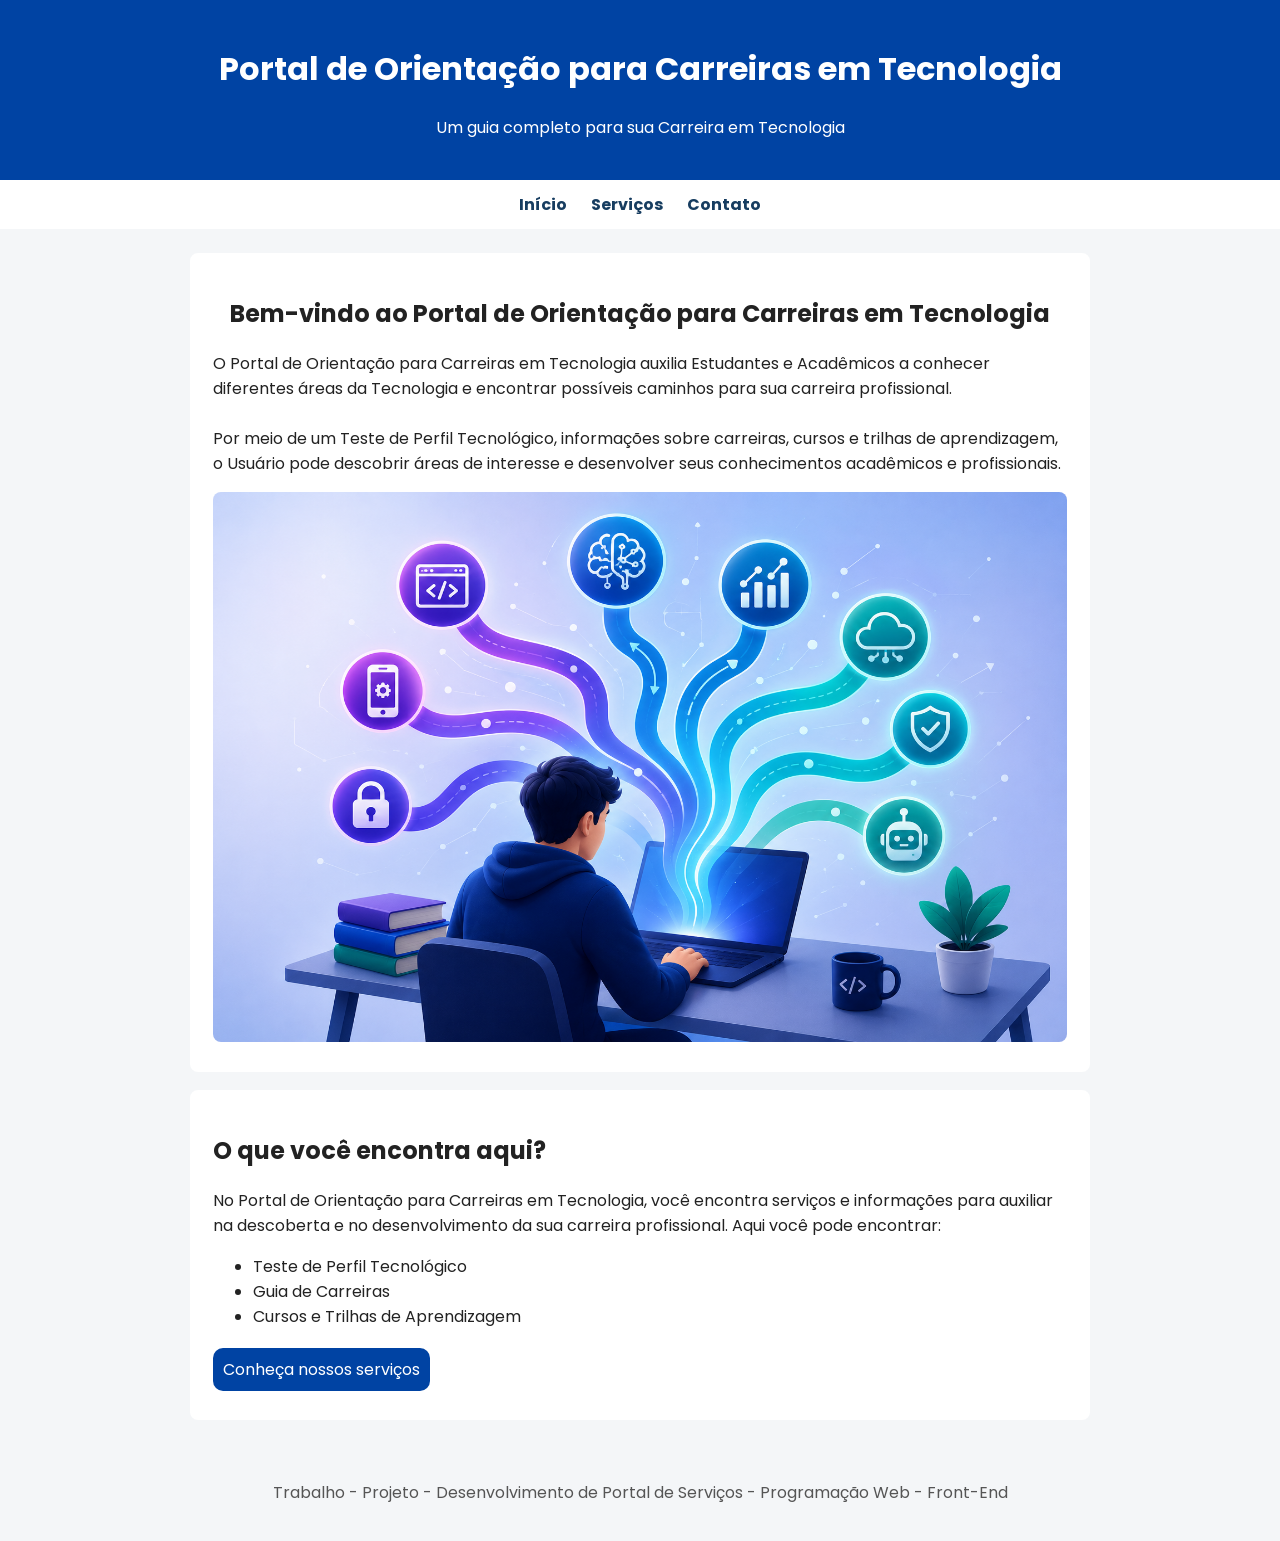
==== index.html @ 41e7dc9a "Atualização da Estrutura do Projeto de Portal de Serviços" ====
<!DOCTYPE html>
<html lang="pt-BR">
<head>
    <meta charset="UTF-8">
    <meta name="viewport" content="width=device-width, initial-scale=1.0">
    <link
    href="https://fonts.googleapis.com/css2?family=Poppins:ital,wght@0,100;0,200;0,300;0,400;0,500;0,600;0,700;0,800;0,900;1,100;1,200;1,300;1,400;1,500;1,600;1,700;1,800;1,900&display=swap" rel="stylesheet" />
    <link rel="stylesheet" href="css/estilo.css">
    <title>Portal de Orientação para Carreiras em Tecnologia</title>
    <link rel = "icon" href="img/logo-portal.ico">

</head>

<body>

    <header>
    
    <h1>Portal de Orientação para Carreiras em Tecnologia</h1>

    <p>Um guia completo para sua Carreira em Tecnologia</p>

    </header>

    <nav>
        <a href="index.html">Início</a>
        <a href="servicos.html">Serviços</a>
        <a href="contato.html">Contato</a>
    </nav>

    <main>

        <section>

            <h2 class="titulo">Bem-vindo ao Portal de Orientação para Carreiras em Tecnologia</h2>

            <p>O Portal de Orientação para Carreiras em Tecnologia auxilia Estudantes e Acadêmicos a conhecer diferentes áreas da Tecnologia e encontrar possíveis caminhos para sua carreira profissional.

            <br><br>Por meio de um Teste de Perfil Tecnológico, informações sobre carreiras, cursos e trilhas de aprendizagem, o Usuário pode descobrir áreas de interesse e desenvolver seus conhecimentos acadêmicos e profissionais.</p>

            <img alt = "Ilustração de uma Pessoa utilizando um notebook, cercada por ícones que representam diferentes áreas da Tecnologia." src = "img/imagem-portal.png">

        </section>

        <section class="informacoes">

            <h2>O que você encontra aqui?</h2>

            <p>No Portal de Orientação para Carreiras em Tecnologia, você encontra serviços e informações para auxiliar na descoberta e no desenvolvimento da sua carreira profissional. Aqui você pode encontrar:</p>

            <ul>
                <li>Teste de Perfil Tecnológico</li>
                <li>Guia de Carreiras</li>
                <li>Cursos e Trilhas de Aprendizagem</li>
            </ul>

            <a class = "orientacao" href="servicos.html">Conheça nossos serviços</a>

        </section>
    </main>

    <footer>

        <p>Trabalho - Projeto - Desenvolvimento de Portal de Serviços - Programação Web - Front-End</p>

    </footer>
</body>
</html>
---- css/estilo.css ----
body {
    font-family: Poppins;
    margin: 0px;
    background-color: #f4f6f8;
    color: #222222;
}

header {
    background-color: #0043a3;
    color: white;
    padding: 24px;
    text-align: center;
}

nav {
    background-color: #ffffff;
    padding: 12px;
    text-align: center;
}

nav a {
    color: #173d60;
    margin: 0 10px;
    text-decoration: none;
    font-weight: bold;
}

main {
    width: 90%;
    max-width: 900px;
    margin: 24px auto;
}

section, article {
    background-color: white;
    padding: 20px;
    margin-bottom: 18px;
    border: 3px solid white;
    border-radius: 8px;
}

.titulo {
    text-align: center;
}

.servicos {
    text-align: center;
}

.contato {
    text-align: center;
}

.informacoes {
    padding-bottom: 47px;
}

img {
    max-width: 100%;
    height: 550px;
    width: 900px;
    border-radius: 8px;
}

label {
    display: block;
    margin-top: 12px;
    font-weight: bold;
}

input, select, textarea {
    font-family: Poppins;
    width: 100%;
    padding: 10px;
    margin-top: 4px;
    box-sizing: border-box;
    resize: none;
}

button {
    font-size: 15px;
    font-family: Poppins;
    background-color: #0043a3;
    color: #ffffff;
    border: 1px solid #ffffff;
    margin-top: 14px;
    padding: 12px 30px;
    border-radius: 12px;
    cursor: pointer;
}

footer {
    text-align: center;
    padding: 20px;
    color: #555555;
}

.orientacao {
    position: relative;
    top: 12px;
    font-family: Poppins;
    background-color: #0043a3;
    color: #ffffff;
    border-radius: 10px;
    text-decoration: none;
    padding: 10px;
}
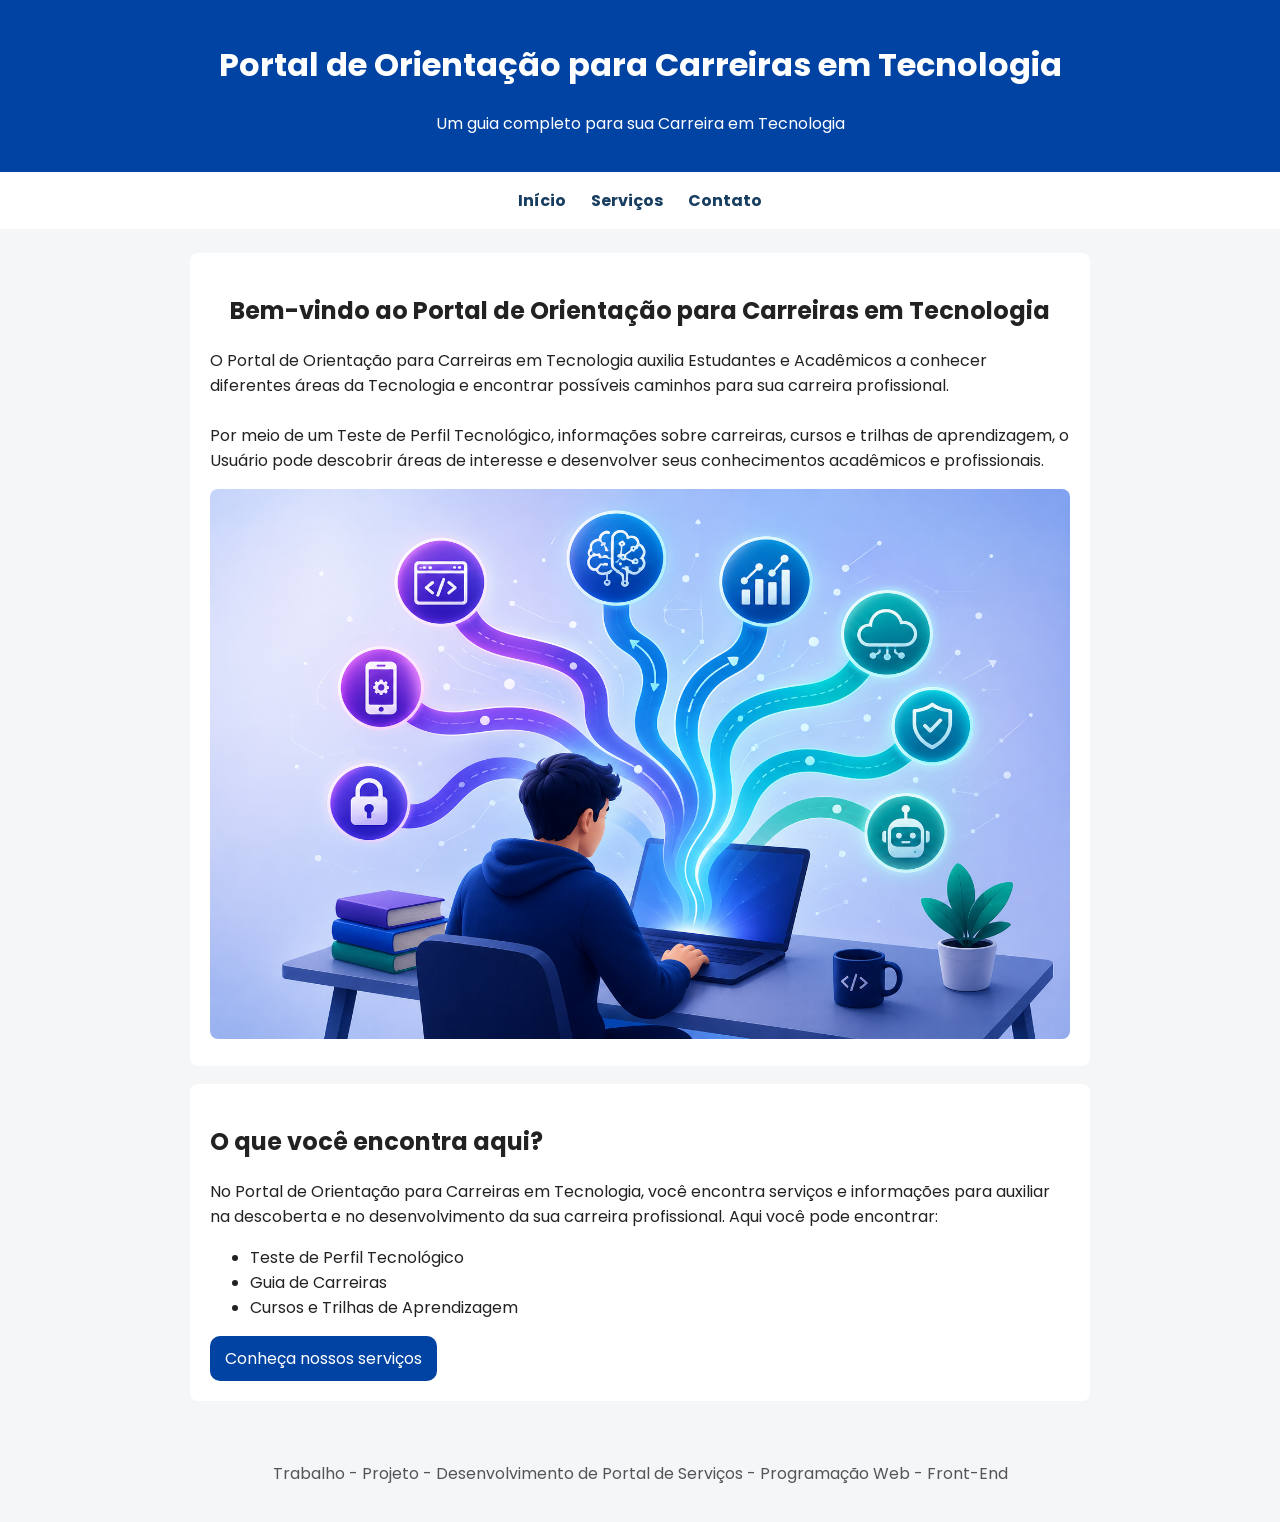
==== commit 1ece299f: "Trabalho - Organização do Portal de Serviços com Flexbox - Programação Web - Front End" ====
--- a/index.html
+++ b/index.html
@@ -5,8 +5,10 @@
     <meta name="viewport" content="width=device-width, initial-scale=1.0">
     <link
     href="https://fonts.googleapis.com/css2?family=Poppins:ital,wght@0,100;0,200;0,300;0,400;0,500;0,600;0,700;0,800;0,900;1,100;1,200;1,300;1,400;1,500;1,600;1,700;1,800;1,900&display=swap" rel="stylesheet" />
-    <link rel="stylesheet" href="css/estilo.css">
-    <title>Portal de Orientação para Carreiras em Tecnologia</title>
+
+    <link rel = "stylesheet" href="css/estilo.css">
+
+    <title>Portal de Orientação para Carreiras em Tecnologia></title>
     <link rel = "icon" href="img/logo-portal.ico">
 
 </head>
@@ -29,7 +31,7 @@
 
     <main>
 
-        <section>
+        <section class="principal">
 
             <h2 class="titulo">Bem-vindo ao Portal de Orientação para Carreiras em Tecnologia</h2>
 
--- a/css/estilo.css
+++ b/css/estilo.css
@@ -8,14 +8,17 @@
 header {
     background-color: #0043a3;
     color: white;
-    padding: 24px;
+    padding: 20px;
     text-align: center;
 }
 
 nav {
     background-color: #ffffff;
-    padding: 12px;
     text-align: center;
+    display: flex;
+    justify-content: center;
+    gap: 5px;
+    padding: 16px;
 }
 
 nav a {
@@ -31,28 +34,61 @@
     margin: 24px auto;
 }
 
-section, article {
+section {
     background-color: white;
     padding: 20px;
     margin-bottom: 18px;
-    border: 3px solid white;
     border-radius: 8px;
+}
+
+.container-servicos {
+    display: flex;
+    gap: 24px;
+    flex-wrap: wrap;
+}
+
+.container-servicos article {
+    background-color: white;
+    padding: 23px;
+    border: 1px solid rgba(221, 221, 221, 0.06);
+    border-radius: 15px;
+    box-shadow: 0 2px 8px rgba(0, 0, 0, 0.08);
+    display: flex;
+    flex-direction: column;
+    flex: 1;
+    min-width: 200px;
+    box-sizing: border-box;
+    min-height: 350px;
+}
+
+.container-servicos article h3 {
+    text-align: center;
+}
+
+.container-servicos article p {
+    line-height: 1.6;
+}
+
+.container-servicos article .orientacao {
+    margin-top: auto;
+    align-self: center;
 }
 
 .titulo {
     text-align: center;
 }
 
+.servicosdisponiveis {
+    padding-bottom: 35px;
+}
+
 .servicos {
+    padding-top: 15px;
     text-align: center;
 }
 
 .contato {
     text-align: center;
-}
-
-.informacoes {
-    padding-bottom: 47px;
 }
 
 img {
@@ -96,12 +132,13 @@
 }
 
 .orientacao {
-    position: relative;
-    top: 12px;
+    display: inline-block;
+    position: static;
+    margin-top: auto;
     font-family: Poppins;
     background-color: #0043a3;
     color: #ffffff;
     border-radius: 10px;
     text-decoration: none;
-    padding: 10px;
+    padding: 10px 15px;
 }
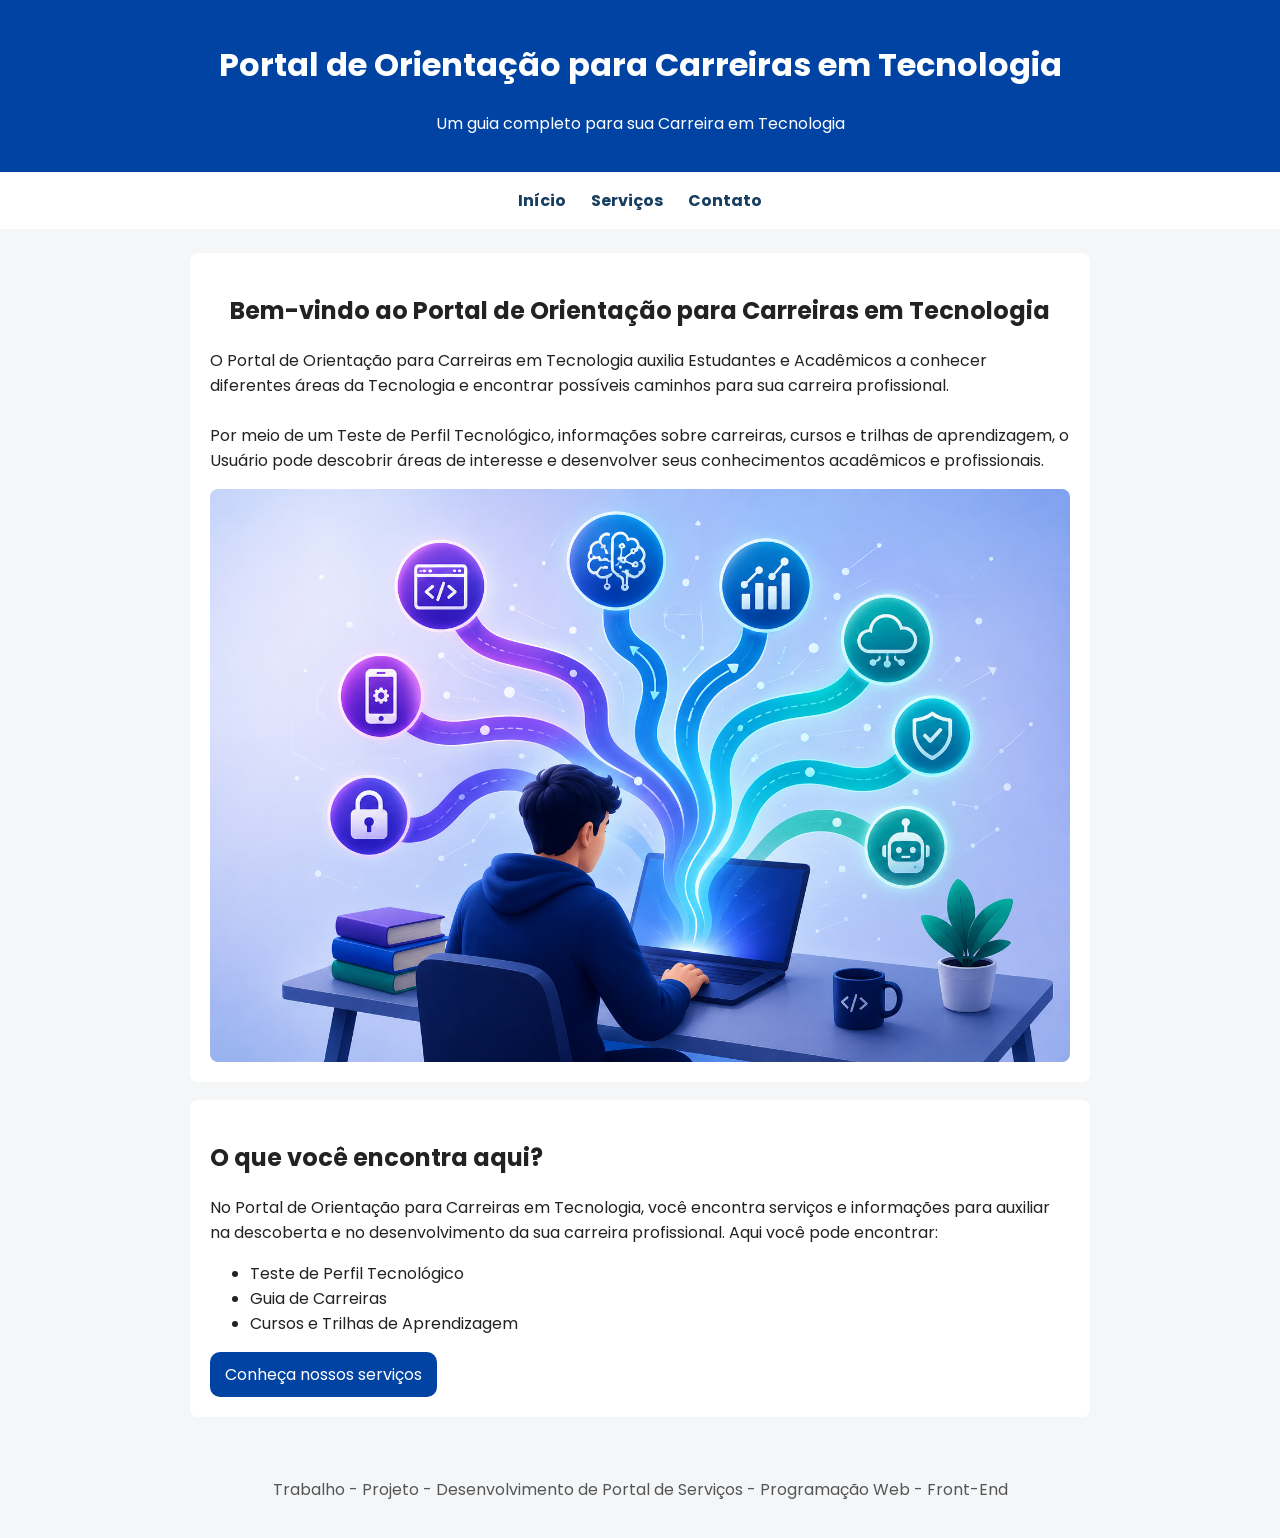
==== commit 80de61d1: "Incremento de Consulta de Projetos com API do GitHub" ====
--- a/index.html
+++ b/index.html
@@ -7,8 +7,9 @@
     href="https://fonts.googleapis.com/css2?family=Poppins:ital,wght@0,100;0,200;0,300;0,400;0,500;0,600;0,700;0,800;0,900;1,100;1,200;1,300;1,400;1,500;1,600;1,700;1,800;1,900&display=swap" rel="stylesheet" />
 
     <link rel = "stylesheet" href="css/estilo.css">
+    <script src = "js/script.js"></script>
 
-    <title>Portal de Orientação para Carreiras em Tecnologia></title>
+    <title>Portal de Orientação para Carreiras em Tecnologia</title>
     <link rel = "icon" href="img/logo-portal.ico">
 
 </head>
--- a/css/estilo.css
+++ b/css/estilo.css
@@ -28,6 +28,12 @@
     font-weight: bold;
 }
 
+nav a:focus-visible {
+    outline: 3px solid #8db7ff;
+    outline-offset: 3px;
+    border-radius: 4px;
+}
+
 main {
     width: 90%;
     max-width: 900px;
@@ -42,9 +48,11 @@
 }
 
 .container-servicos {
-    display: flex;
+    display: grid;
+    /* Mantém os cards na mesma grade mesmo quando o filtro retorna apenas um. */
+    grid-template-columns: repeat(3, minmax(0, 1fr));
     gap: 24px;
-    flex-wrap: wrap;
+    align-items: stretch;
 }
 
 .container-servicos article {
@@ -55,10 +63,16 @@
     box-shadow: 0 2px 8px rgba(0, 0, 0, 0.08);
     display: flex;
     flex-direction: column;
-    flex: 1;
-    min-width: 200px;
+    width: 100%;
+    min-width: 0;
     box-sizing: border-box;
     min-height: 350px;
+    transition: transform 0.2s ease, box-shadow 0.2s ease;
+}
+
+.container-servicos article:hover {
+    transform: translateY(-3px);
+    box-shadow: 0 8px 22px rgba(0, 43, 105, 0.12);
 }
 
 .container-servicos article h3 {
@@ -79,7 +93,196 @@
 }
 
 .servicosdisponiveis {
-    padding-bottom: 35px;
+    padding-bottom: 28px;
+}
+
+.servicosdisponiveis label[for="filtroCategoria"] {
+    display: block;
+    margin-top: 18px;
+    margin-bottom: 8px;
+    color: #183653;
+    font-size: 0.93rem;
+    font-weight: 600;
+}
+
+/* Filtro personalizado de categorias */
+.servicosdisponiveis label[for="botaoFiltroCategoria"] {
+    display: block;
+    margin-top: 18px;
+    margin-bottom: 8px;
+    color: #183653;
+    font-size: 0.93rem;
+    font-weight: 600;
+}
+
+.filtro-personalizado {
+    position: relative;
+    width: 100%;
+    z-index: 5;
+}
+
+.select-acessivel {
+    position: absolute !important;
+    width: 1px !important;
+    height: 1px !important;
+    padding: 0 !important;
+    margin: -1px !important;
+    overflow: hidden !important;
+    clip: rect(0, 0, 0, 0) !important;
+    white-space: nowrap !important;
+    border: 0 !important;
+}
+
+.filtro-seletor {
+    display: flex;
+    align-items: center;
+    justify-content: space-between;
+    gap: 14px;
+    width: 100%;
+    min-height: 48px;
+    margin: 0;
+    padding: 12px 15px 12px 16px;
+    border: 1px solid #d5e0ef;
+    border-radius: 12px;
+    background: #ffffff;
+    color: #193653;
+    font-family: Poppins, sans-serif;
+    font-size: 0.94rem;
+    font-weight: 500;
+    line-height: 1.4;
+    text-align: left;
+    box-shadow: 0 3px 9px rgba(20, 55, 95, 0.06);
+    cursor: pointer;
+    transition: border-color 0.2s ease, box-shadow 0.2s ease,
+        background 0.2s ease;
+}
+
+.filtro-seletor:hover {
+    border-color: #8bb4ed;
+    background: #ffffff;
+}
+
+.filtro-seletor:focus-visible,
+.filtro-seletor[aria-expanded="true"] {
+    border-color: #1764c0;
+    outline: none;
+    box-shadow: 0 0 0 4px rgba(23, 100, 192, 0.13);
+}
+
+.filtro-seta {
+    flex: 0 0 18px;
+    width: 18px;
+    height: 18px;
+    fill: none;
+    stroke: currentColor;
+    stroke-width: 1.8;
+    stroke-linecap: round;
+    stroke-linejoin: round;
+    transition: transform 0.2s ease;
+}
+
+.filtro-seletor[aria-expanded="true"] .filtro-seta {
+    transform: rotate(180deg);
+}
+
+.filtro-opcoes {
+    position: absolute;
+    top: calc(100% + 8px);
+    left: 0;
+    right: 0;
+    z-index: 20;
+    display: grid;
+    gap: 4px;
+    padding: 7px;
+    border: 1px solid #e0e8f2;
+    border-radius: 15px;
+    background: rgba(255, 255, 255, 0.98);
+    box-shadow: 0 14px 35px rgba(20, 47, 83, 0.17),
+        0 3px 8px rgba(20, 47, 83, 0.06);
+    transform-origin: top center;
+    animation: abrirFiltro 0.16s ease-out;
+}
+
+.filtro-opcoes[hidden] {
+    display: none;
+}
+
+.filtro-opcao {
+    display: flex;
+    align-items: center;
+    justify-content: space-between;
+    gap: 12px;
+    width: 100%;
+    min-height: 42px;
+    margin: 0;
+    padding: 10px 12px;
+    border: 1px solid transparent;
+    border-radius: 9px;
+    background: transparent;
+    color: #28445f;
+    font-family: Poppins, sans-serif;
+    font-size: 0.91rem;
+    font-weight: 400;
+    line-height: 1.4;
+    text-align: left;
+    cursor: pointer;
+    transition: color 0.16s ease, background 0.16s ease,
+        border-color 0.16s ease;
+}
+
+.filtro-opcao:hover,
+.filtro-opcao:focus-visible {
+    border-color: #d8e7fb;
+    background: #edf5ff;
+    color: #064ca8;
+    outline: none;
+}
+
+.filtro-opcao.selecionada {
+    border-color: #d5e6ff;
+    background: #eaf3ff;
+    color: #064ca8;
+    font-weight: 600;
+}
+
+.filtro-opcao svg {
+    flex: 0 0 17px;
+    width: 17px;
+    height: 17px;
+    fill: none;
+    stroke: currentColor;
+    stroke-width: 2;
+    stroke-linecap: round;
+    stroke-linejoin: round;
+    opacity: 0;
+}
+
+.filtro-opcao.selecionada svg {
+    opacity: 1;
+}
+
+@keyframes abrirFiltro {
+    from {
+        opacity: 0;
+        transform: translateY(-5px) scale(0.99);
+    }
+
+    to {
+        opacity: 1;
+        transform: translateY(0) scale(1);
+    }
+}
+
+@media (prefers-reduced-motion: reduce) {
+    .filtro-opcoes {
+        animation: none;
+    }
+
+    .filtro-seletor,
+    .filtro-seta,
+    .filtro-opcao {
+        transition: none;
+    }
 }
 
 .servicos {
@@ -92,9 +295,10 @@
 }
 
 img {
+    display: block;
     max-width: 100%;
-    height: 550px;
-    width: 900px;
+    width: 100%;
+    height: auto;
     border-radius: 8px;
 }
 
@@ -141,4 +345,833 @@
     border-radius: 10px;
     text-decoration: none;
     padding: 10px 15px;
-}+}
+
+#mensagemFiltro {
+    margin: 12px 0 0;
+    color: #52657a;
+    font-size: 0.9rem;
+}
+
+#listaServicos .mensagem-vazia {
+    grid-column: 1 / -1;
+    width: 100%;
+    box-sizing: border-box;
+    min-height: 210px;
+    padding: 36px 24px;
+    display: flex;
+    flex-direction: column;
+    align-items: center;
+    justify-content: center;
+    gap: 10px;
+    text-align: center;
+    background: linear-gradient(135deg, #f4f8ff 0%, #ffffff 100%);
+    border: 1px dashed #b9cce6;
+    border-radius: 16px;
+    color: #183653;
+}
+
+#listaServicos .mensagem-vazia::before {
+    content: "⌕";
+    display: flex;
+    align-items: center;
+    justify-content: center;
+    width: 52px;
+    height: 52px;
+    margin-bottom: 4px;
+    border-radius: 50%;
+    background: #e5efff;
+    color: #1453a3;
+    font-size: 2rem;
+    line-height: 1;
+}
+
+#listaServicos .mensagem-vazia h3 {
+    margin: 0;
+    color: #173d60;
+    font-size: 1.15rem;
+    font-weight: 600;
+}
+
+#listaServicos .mensagem-vazia p {
+    max-width: 520px;
+    margin: 0;
+    color: #60738a;
+    font-size: 0.95rem;
+    line-height: 1.7;
+}
+
+/* Ajustes responsivos para manter a grade proporcional. */
+@media (max-width: 800px) {
+    .container-servicos {
+        grid-template-columns: repeat(2, minmax(0, 1fr));
+        gap: 18px;
+    }
+}
+
+@media (max-width: 600px) {
+    .container-servicos {
+        grid-template-columns: minmax(0, 1fr);
+        gap: 16px;
+    }
+
+    .container-servicos article {
+        min-height: auto;
+    }
+
+    #filtroCategoria {
+        min-height: 44px;
+        font-size: 0.9rem;
+    }
+}
+
+/* Painel compacto de filtro na página Serviços */
+.painel-filtro {
+    padding: 14px 18px 12px;
+    margin-bottom: 16px;
+    border: 1px solid #e3eaf3;
+    border-radius: 12px;
+    box-shadow: 0 3px 12px rgba(20, 55, 95, 0.045);
+}
+
+.titulo-filtro {
+    margin: 0 0 10px;
+    color: #173d60;
+    font-size: 1rem;
+    font-weight: 600;
+}
+
+.linha-filtro {
+    display: grid;
+    grid-template-columns: minmax(190px, 300px) minmax(0, 1fr);
+    align-items: center;
+    column-gap: 14px;
+    row-gap: 7px;
+}
+
+.painel-filtro label[for="botaoFiltroCategoria"] {
+    margin: 0 0 6px;
+    color: #52657a;
+    font-size: 0.82rem;
+    font-weight: 500;
+}
+
+.painel-filtro .filtro-personalizado {
+    width: 100%;
+    max-width: 300px;
+}
+
+.painel-filtro .filtro-seletor {
+    min-height: 38px;
+    padding: 8px 11px;
+    gap: 9px;
+    border-radius: 9px;
+    border-color: #dce5f0;
+    background: #ffffff;
+    font-size: 0.86rem;
+    box-shadow: 0 2px 5px rgba(20, 55, 95, 0.045);
+}
+
+.painel-filtro .filtro-seletor:hover {
+    background: #ffffff;
+    border-color: #8bb4ed;
+}
+
+.painel-filtro .filtro-opcoes {
+    border-radius: 11px;
+    padding: 5px;
+    background: #ffffff;
+}
+
+.painel-filtro .filtro-opcao {
+    min-height: 35px;
+    padding: 7px 9px;
+    font-size: 0.84rem;
+}
+
+.painel-filtro #mensagemFiltro {
+    margin: 0;
+    font-size: 0.8rem;
+    color: #64748b;
+}
+
+@media (max-width: 600px) {
+    .linha-filtro {
+        grid-template-columns: minmax(0, 1fr);
+        gap: 6px;
+    }
+
+    .painel-filtro .filtro-personalizado {
+        max-width: none;
+    }
+}
+
+/* Filtro compacto dentro da área dos cards de serviços */
+.painel-filtro {
+    grid-column: 1 / -1;
+    display: flex;
+    align-items: center;
+    gap: 12px;
+    width: 100%;
+    margin: 0 0 4px;
+    padding: 12px 16px;
+    background: #ffffff;
+    border: 1px solid #e1e8f0;
+    border-radius: 10px;
+    box-sizing: border-box;
+}
+
+.linha-filtro {
+    display: flex;
+    align-items: center;
+    gap: 12px;
+    width: 100%;
+}
+
+.linha-filtro label {
+    flex: 0 0 auto;
+    margin: 0;
+    color: #183653;
+    font-size: 0.84rem;
+    font-weight: 500;
+}
+
+.painel-filtro .filtro-personalizado {
+    width: min(250px, 48%);
+}
+
+.painel-filtro .filtro-seletor {
+    min-height: 38px;
+    padding: 8px 11px;
+    border-radius: 8px;
+    background: #ffffff;
+    font-size: 0.84rem;
+}
+
+.painel-filtro #mensagemFiltro {
+    margin: 0 0 0 auto;
+    color: #64748b;
+    font-size: 0.76rem;
+    white-space: nowrap;
+}
+
+@media (max-width: 640px) {
+    .painel-filtro, .linha-filtro {
+        align-items: stretch;
+        flex-direction: column;
+    }
+    .painel-filtro .filtro-personalizado { width: 100%; }
+    .painel-filtro #mensagemFiltro { margin: 0; white-space: normal; }
+}
+
+/* Filtro integrado à área dos cards de serviços */
+
+.catalogo-servicos {
+    background: #ffffff;
+    border-radius: 12px;
+    padding: 17px;
+    margin-top: -8px;
+    box-sizing: border-box;
+}
+
+.catalogo-servicos .painel-filtro {
+    display: flex;
+    flex-wrap: wrap;
+    align-items: center;
+    gap: 10px 16px;
+    width: 100%;
+    padding: 0 0 14px;
+    margin: 3 0 18px;
+    border: none;
+    border-bottom: 0px solid #edf1f6;
+    border-radius: 0;
+    box-shadow: none;
+    background: #ffffff;
+    box-sizing: border-box;
+}
+
+.catalogo-servicos #rotuloFiltroCategoria {
+    flex: 0 0 auto;
+    margin: 0;
+    color: #38516d;
+    font-size: 0.91rem;
+    font-weight: 500;
+    line-height: 1.5;
+}
+
+.catalogo-servicos .linha-filtro {
+    display: flex;
+    align-items: center;
+    flex: 1 1 300px;
+    flex-wrap: wrap;
+    gap: 10px 14px;
+    width: auto;
+    min-width: 0;
+}
+
+.catalogo-servicos .filtro-personalizado {
+    position: relative;
+    flex: 0 1 250px;
+    width: 250px;
+    max-width: 100%;
+    min-width: 0;
+}
+
+.catalogo-servicos .filtro-seletor {
+    display: flex;
+    align-items: center;
+    justify-content: space-between;
+    gap: 10px;
+    width: 100%;
+    min-height: 38px;
+    padding: 8px 11px;
+    margin: 0;
+    border: 1px solid #dce5f0;
+    border-radius: 8px;
+    background-color: #ffffff;
+    color: #193653;
+    font-family: Poppins, sans-serif;
+    font-size: 0.88rem;
+    line-height: 1.4;
+    box-sizing: border-box;
+    box-shadow: 0 2px 6px rgba(20, 55, 95, 0.06);
+}
+
+.catalogo-servicos .filtro-seletor:hover {
+    background-color: #ffffff;
+    border-color: #8bb4ed;
+}
+
+.catalogo-servicos .filtro-seletor:focus-visible,
+.catalogo-servicos .filtro-seletor[aria-expanded="true"] {
+    outline: none;
+    border-color: #1764c0;
+    box-shadow: 0 0 0 3px rgba(23, 100, 192, 0.12);
+}
+
+.catalogo-servicos .filtro-opcoes {
+    position: absolute;
+    top: calc(100% + 6px);
+    left: 0;
+    right: 0;
+    z-index: 100;
+    width: 100%;
+    padding: 5px;
+    border: 1px solid #e0e8f2;
+    border-radius: 10px;
+    background: #ffffff;
+    box-shadow: 0 8px 20px rgba(20, 47, 83, 0.12);
+    box-sizing: border-box;
+}
+
+.catalogo-servicos .filtro-opcoes[hidden] {
+    display: none;
+}
+
+.catalogo-servicos .filtro-opcao {
+    min-height: 35px;
+    padding: 7px 9px;
+    font-size: 0.82rem;
+}
+
+.catalogo-servicos #mensagemFiltro {
+    flex: 1 1 150px;
+    min-width: 0;
+    margin: 0;
+    color: #718096;
+    font-size: 0.82rem;
+    line-height: 1.5;
+}
+
+.catalogo-servicos .container-servicos {
+    margin-top: 0;
+}
+
+.popup-overlay {
+    position: fixed;
+    inset: 0;
+    display: none;
+    align-items: center;
+    justify-content: center;
+    padding: 20px;
+    background: rgba(15, 23, 42, 0.62);
+    backdrop-filter: blur(5px);
+    -webkit-backdrop-filter: blur(5px);
+    z-index: 9999;
+}
+
+.popup-overlay.ativo {
+    display: flex;
+}
+
+.popup-conteudo {
+    position: relative;
+    width: 100%;
+    max-width: 440px;
+    padding: 36px 32px 30px;
+    background: linear-gradient(180deg, #ffffff 0%, #f8faff 100%);
+    color: #334155;
+    border: 1px solid #e2e8f0;
+    border-radius: 22px;
+    text-align: center;
+    box-shadow:
+        0 24px 60px rgba(15, 23, 42, 0.22),
+        0 6px 18px rgba(15, 23, 42, 0.08);
+    animation: aparecerPopup 0.3s ease-out;
+}
+
+.popup-conteudo::before {
+    display: flex;
+    align-items: center;
+    justify-content: center;
+    width: 64px;
+    height: 64px;
+    margin: 0 auto 20px;
+    border-radius: 50%;
+    background: linear-gradient(135deg, #dbeafe, #e0e7ff);
+    color: #3156a6;
+    font-size: 32px;
+    font-weight: 700;
+    box-shadow: 0 5px 14px rgba(49, 86, 166, 0.12);
+}
+
+.popup-icone {
+    width: 68px;
+    height: 68px;
+    margin: 0 auto 20px;
+    border-radius: 50%;
+    display: flex;
+    align-items: center;
+    justify-content: center;
+    font-size: 38px;
+    font-weight: bold;
+    color: #c62828;
+    background-color: #fde8e8;
+}
+
+.popup-icone.sucesso {
+    color: #315bb3;
+    background-color: #dce8ff;
+}
+
+.popup-conteudo h2 {
+    margin: 0 0 14px;
+    color: #1e293b;
+    font-size: 25px;
+    font-weight: 700;
+    line-height: 1.3;
+    letter-spacing: -0.5px;
+}
+
+.popup-conteudo p {
+    margin: 0 0 28px;
+    color: #64748b;
+    font-size: 16px;
+    font-weight: 400;
+    line-height: 1.8;
+    overflow-wrap: anywhere;
+}
+
+.popup-conteudo button {
+    display: inline-flex;
+    align-items: center;
+    justify-content: center;
+    min-width: 160px;
+    padding: 13px 26px;
+    border: none;
+    border-radius: 12px;
+    background: linear-gradient(135deg, #3156a6, #4169c1);
+    color: #ffffff;
+    font-family: inherit;
+    font-size: 15px;
+    font-weight: 600;
+    letter-spacing: 0.2px;
+    cursor: pointer;
+    box-shadow: 0 5px 12px rgba(49, 86, 166, 0.22);
+    transition:
+        transform 0.2s ease,
+        box-shadow 0.2s ease,
+        background 0.2s ease;
+}
+
+.popup-conteudo button:hover {
+    background: linear-gradient(135deg, #26478e, #3156a6);
+    transform: translateY(-2px);
+    box-shadow: 0 8px 18px rgba(49, 86, 166, 0.3);
+}
+
+.popup-conteudo button:active {
+    transform: translateY(0);
+    box-shadow: 0 3px 8px rgba(49, 86, 166, 0.2);
+}
+
+.popup-conteudo button:focus-visible {
+    outline: 3px solid #93c5fd;
+    outline-offset: 4px;
+}
+
+@keyframes aparecerPopup {
+    from {
+        opacity: 0;
+        transform: translateY(18px) scale(0.97);
+    }
+
+    to {
+        opacity: 1;
+        transform: translateY(0) scale(1);
+    }
+}
+
+@media (max-width: 480px) {
+    .popup-conteudo {
+        padding: 30px 22px 24px;
+        border-radius: 18px;
+    }
+
+    .popup-conteudo h2 {
+        font-size: 22px;
+    }
+
+    .popup-conteudo p {
+        font-size: 15px;
+    }
+
+    .popup-conteudo::before {
+        width: 56px;
+        height: 56px;
+        font-size: 28px;
+    }
+}
+
+@media (prefers-reduced-motion: reduce) {
+    .popup-conteudo,
+    .popup-conteudo button {
+        animation: none;
+        transition: none;
+    }
+}
+
+
+/* Permite posicionar a estrela dentro do card */
+.card-servico {
+    position: relative;
+}
+
+/* Botão da estrela */
+.botao-favorito {
+    position: absolute;
+    top: 14px;
+    right: 14px;
+    width: 44px;
+    height: 44px;
+
+    display: flex;
+    align-items: center;
+    justify-content: center;
+
+    border: 1px solid #e2e8f0;
+    border-radius: 50%;
+    background: #ffffff;
+    color: #94a3b8;
+
+    cursor: pointer;
+    transition:
+        color 0.2s ease,
+        background 0.2s ease,
+        transform 0.2s ease,
+        box-shadow 0.2s ease;
+}
+
+.botao-favorito:hover {
+    background: #fff8e1;
+    color: #e6a700;
+    transform: scale(1.08);
+}
+
+.botao-favorito:focus-visible {
+    outline: 3px solid #93c5fd;
+    outline-offset: 3px;
+}
+
+/* Estrela */
+.botao-favorito .estrela {
+    font-size: 27px;
+    line-height: 1;
+    color: #94a3b8;
+    transition: color 0.2s ease;
+}
+
+/* Estrela selecionada: preenchida e dourada */
+.botao-favorito.selecionado {
+    background: #fff4cc;
+    border-color: #f2c94c;
+    box-shadow: 0 3px 10px rgba(230, 167, 0, 0.16);
+}
+
+.botao-favorito.selecionado .estrela {
+    color: #e6a700;
+}
+
+/* Fundo do pop-up */
+.popup-overlay {
+    position: fixed;
+    inset: 0;
+    z-index: 9999;
+
+    display: none;
+    align-items: center;
+    justify-content: center;
+
+    padding: 20px;
+    background: rgba(15, 23, 42, 0.62);
+    backdrop-filter: blur(5px);
+}
+
+.popup-overlay.ativo {
+    display: flex;
+}
+
+/* Cartão do pop-up */
+.popup-conteudo {
+    width: 100%;
+    max-width: 480px;
+    padding: 34px 28px;
+
+    text-align: center;
+    background: linear-gradient(145deg, #ffffff, #f7f9ff);
+    border: 1px solid #e2e8f0;
+    border-radius: 22px;
+
+    box-shadow: 0 24px 70px rgba(15, 23, 42, 0.25);
+    animation: aparecerPopupFavorito 0.25s ease-out;
+}
+
+/* Estrela decorativa no pop-up */
+.popup-icone-favorito {
+    display: flex;
+    align-items: center;
+    justify-content: center;
+
+    width: 66px;
+    height: 66px;
+    margin: 0 auto 18px;
+
+    border-radius: 50%;
+    background: #fff1bd;
+    color: #d99a00;
+
+    font-size: 36px;
+}
+
+.popup-conteudo h2 {
+    margin: 0 0 14px;
+    color: #1e293b;
+    font-size: 25px;
+}
+
+.popup-conteudo p {
+    margin: 0 0 26px;
+    color: #64748b;
+    font-size: 16px;
+    line-height: 1.7;
+    overflow-wrap: anywhere;
+}
+
+#fecharPopupFavorito {
+    min-width: 150px;
+    padding: 14px 24px;
+
+    border: none;
+    border-radius: 12px;
+
+    background: linear-gradient(135deg, #315bb3, #416bc9);
+    color: #ffffff;
+
+    font-size: 15px;
+    font-weight: 600;
+    cursor: pointer;
+
+    box-shadow: 0 5px 12px rgba(49, 91, 179, 0.2);
+    transition: transform 0.2s ease, box-shadow 0.2s ease;
+}
+
+#fecharPopupFavorito:hover {
+    transform: translateY(-2px);
+    box-shadow: 0 8px 18px rgba(49, 91, 179, 0.28);
+}
+
+#fecharPopupFavorito:focus-visible {
+    outline: 3px solid #93c5fd;
+    outline-offset: 3px;
+}
+
+@keyframes aparecerPopupFavorito {
+    from {
+        opacity: 0;
+        transform: translateY(10px) scale(0.97);
+    }
+
+    to {
+        opacity: 1;
+        transform: translateY(0) scale(1);
+    }
+}
+
+@media (max-width: 480px) {
+    .popup-conteudo {
+        padding: 28px 20px;
+    }
+
+    .popup-conteudo h2 {
+        font-size: 22px;
+    }
+}
+
+@media (prefers-reduced-motion: reduce) {
+    .popup-conteudo {
+        animation: none;
+    }
+
+    .botao-favorito,
+    .botao-favorito .estrela,
+    #fecharPopupFavorito {
+        transition: none;
+    }
+}
+
+@media (max-width: 600px) {
+    .catalogo-servicos {
+        padding: 12px;
+    }
+
+    .catalogo-servicos .painel-filtro {
+        align-items: stretch;
+        flex-direction: column;
+        gap: 10px;
+    }
+
+    .catalogo-servicos .linha-filtro {
+        align-items: stretch;
+        flex-direction: column;
+        flex: 1 1 auto;
+        gap: 8px;
+    }
+
+    .catalogo-servicos .filtro-personalizado {
+        width: 100%;
+        max-width: none;
+        flex: 1 1 auto;
+    }
+
+    .catalogo-servicos #mensagemFiltro {
+        flex: 1 1 auto;
+    }
+}
+
+
+/* Ajustes finais das estrelas dos serviços favoritos */
+.container-servicos article.card-servico {
+    position: relative;
+    padding-top: 66px;
+    overflow: visible;
+}
+
+.container-servicos article.card-servico > .botao-favorito {
+    position: absolute;
+    top: 14px;
+    right: 14px;
+    z-index: 2;
+    display: inline-flex;
+    align-items: center;
+    justify-content: center;
+    width: 42px;
+    height: 42px;
+    min-width: 42px;
+    padding: 0;
+    margin: 0;
+    border: 1px solid #dbe4f0;
+    border-radius: 50%;
+    background: #fff;
+    color: #7b8ba3;
+    box-shadow: 0 2px 7px rgba(24, 54, 83, 0.08);
+    cursor: pointer;
+    line-height: 1;
+    transform: none;
+}
+
+.container-servicos article.card-servico > .botao-favorito .estrela {
+    display: block;
+    font-family: Arial, sans-serif;
+    font-size: 27px;
+    line-height: 1;
+    color: #8b9bb0;
+}
+
+.container-servicos article.card-servico > .botao-favorito:hover {
+    background: #fff9e8;
+    border-color: #e8bd45;
+    box-shadow: 0 4px 12px rgba(180, 130, 0, 0.16);
+}
+
+.container-servicos article.card-servico > .botao-favorito:hover .estrela {
+    color: #d89c00;
+}
+
+.container-servicos article.card-servico > .botao-favorito.selecionado {
+    background: #fff3c4;
+    border-color: #e6b72e;
+    box-shadow: 0 3px 10px rgba(180, 130, 0, 0.18);
+}
+
+.container-servicos article.card-servico > .botao-favorito.selecionado .estrela {
+    color: #d99a00;
+}
+
+.container-servicos article.card-servico > .botao-favorito:focus-visible {
+    outline: 3px solid #8db7ff;
+    outline-offset: 3px;
+}
+
+.container-servicos article.card-servico > h3 {
+    margin-top: 0;
+    padding: 0 8px;
+}
+
+@media (max-width: 600px) {
+    .container-servicos article.card-servico {
+        padding-top: 64px;
+    }
+}
+
+
+/* Ajuste final: estrelas sem borda ou círculo ao redor */
+.container-servicos article.card-servico > .botao-favorito {
+    border: none !important;
+    outline: none;
+    border-radius: 0;
+    background: transparent !important;
+    box-shadow: none !important;
+    width: 42px;
+    height: 42px;
+    min-width: 42px;
+    padding: 0;
+}
+
+.container-servicos article.card-servico > .botao-favorito:hover {
+    border: none !important;
+    background: transparent !important;
+    box-shadow: none !important;
+    transform: scale(1.12);
+}
+
+.container-servicos article.card-servico > .botao-favorito.selecionado {
+    border: none !important;
+    background: transparent !important;
+    box-shadow: none !important;
+}
+
+.container-servicos article.card-servico > .botao-favorito:focus-visible {
+    outline: 2px solid #8db7ff;
+    outline-offset: 3px;
+    border-radius: 6px;
+}
